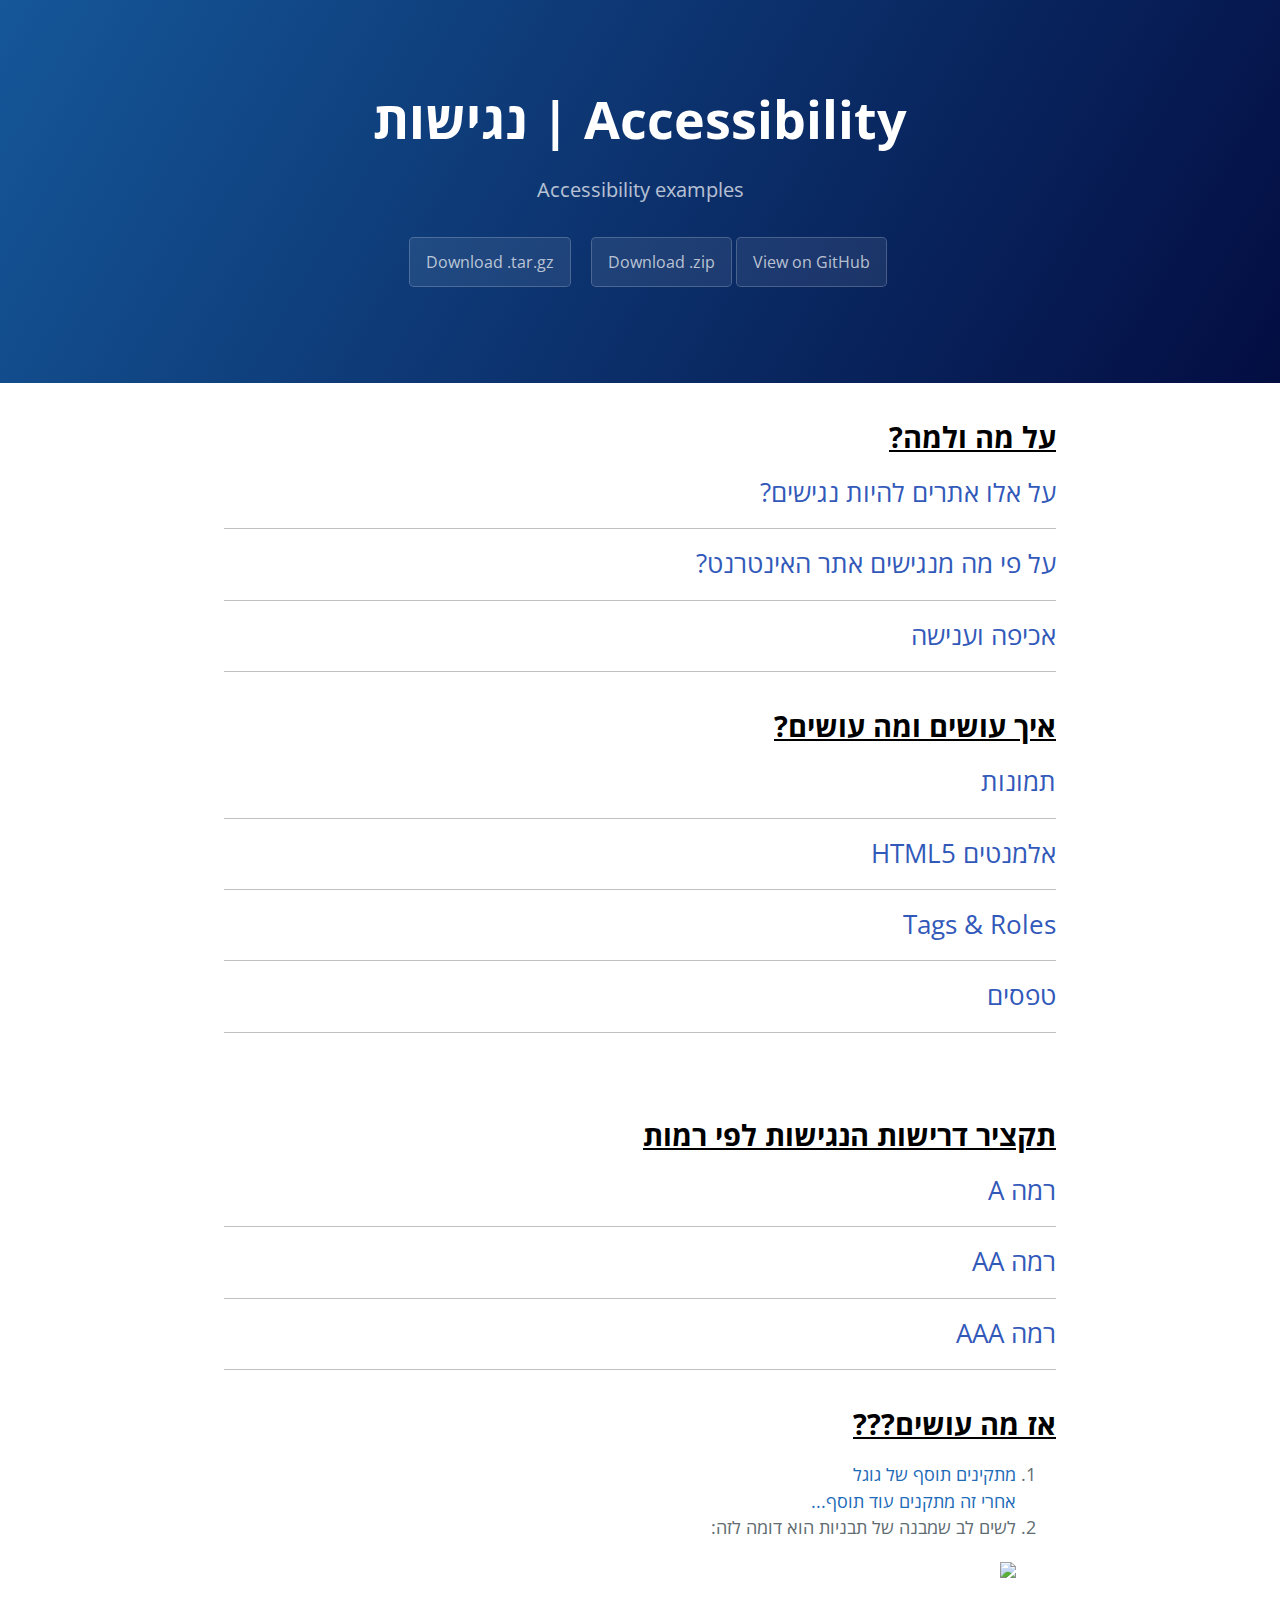
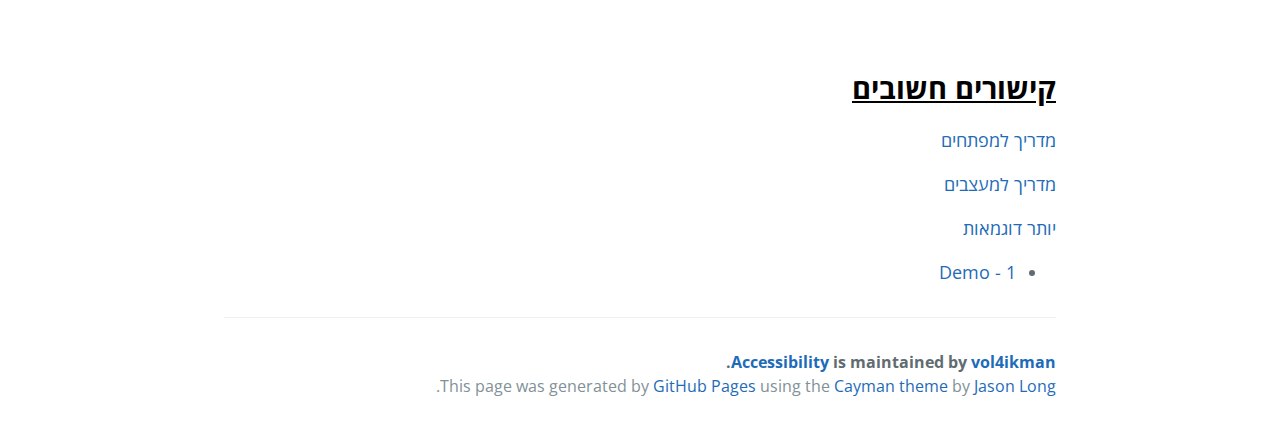
==== index.html @ 3c54abd1 "Update index.html" ====
<!DOCTYPE html>
<html lang="en-us">
  <head>
    <meta charset="UTF-8">
    <title>Accessibility by vol4ikman</title>
    <meta name="viewport" content="width=device-width, initial-scale=1">
    <link rel="stylesheet" type="text/css" href="stylesheets/normalize.css" media="screen">
    <link href='http://fonts.googleapis.com/css?family=Open+Sans:400,700' rel='stylesheet' type='text/css'>
    <link rel="stylesheet" type="text/css" href="stylesheets/stylesheet.css" media="screen">
    <link rel="stylesheet" type="text/css" href="stylesheets/github-light.css" media="screen">
  </head>
  <body dir="rtl">
  	
    <section class="page-header">
      <h1 class="project-name">Accessibility | נגישות</h1>
      <h2 class="project-tagline">Accessibility examples</h2>
      <a href="https://github.com/vol4ikman/accessibility" class="btn">View on GitHub</a>
      <a href="https://github.com/vol4ikman/accessibility/zipball/master" class="btn">Download .zip</a>
      <a href="https://github.com/vol4ikman/accessibility/tarball/master" class="btn">Download .tar.gz</a>
    </section>

<section class="main-content main_content_section">
  <h2>על מה ולמה?</h2>
  <div class="acc_item">
    <div class="title_element"><h3>על אלו אתרים להיות נגישים?</h3></div>
    <div class="content_element">
      <p>תקנות השירות קובעות שעל כל אתר קיים הנותן שרות או מידע לציבור להיות נגיש. רמת ביצוע ההתאמות נקבעת בהתאם למהות הגוף המפעיל את האתר –א מן הכלל</p>
      <p>שירות אינטרנט המסופק ע"י רשות ציבורית או בעבורה – ההתאמות יבוצעו ברמה AA לפחות.</p>
      <p>שירות אינטרנט המסופק ע"י מי שאינו רשות ציבורית – ההתאמות יבוצעו ברמה AA, אלא אם קיבל בעל השירות פטור בשל נטל כבד מדי (סעיף 19יב לחוק) ואז הן יבוצעו ברמה A בלבד.</p>
    </div>
  </div>
  <div class="acc_item">
    <div class="title_element"><h3>על פי מה מנגישים אתר האינטרנט?</h3></div>
    <div class="content_element">
      <p>אתר אינטרנט נגיש נדרש לעמוד בהנחיות התקן הישראלי לנגישות 5568 של מכון התקנים, המבוסס על התקן הבינלאומ</p>
      <p><a href="https://www.w3.org/WAI/guid-tech.html">קישור</a></p>
    </div>
  </div>
   <div class="acc_item">
    <div class="title_element"><h3>אכיפה וענישה</h3></div>
    <div class="content_element">
<ul class="ulb">
<li>המסלול הפלילי: המפר את התקנות עלול <strong>להיות חשוף להרשעה פלילית וכפל הקנס הקבוע בסעיף 61(א)(3) לחוק העונשין (כלומר, 150,600 ש"ח). כמו כן, ביהמ"ש רשאי, נוסף על כל עונש אחר, לצוות על הפסקת העיסוק בעסק לתקופה שיקבע.<br>
</strong></li><li><strong>מסלול מינהלי – הפרת צו נגישות: נציבות שוויון זכויות לאנשים עם מוגבלות רשאית להוציא צו נגישות לבעל אתר שהפר את התקנות. המפר את הצו לאחר שניתן, עשוי להקנס בשיעור של 5% לכל יום שבו נמשכת העבירה מעבר לתקופת הזמן שנקבעה בצו הנגישות. אם נעברה העבירה בידי תאגיד, עשוי להקנס התאגיד בכפל קנס הקבוע לאותה עבירה.
</strong></li><li><strong>המסלול האזרחי - הכולל שני תתי מסלולים<ul class="ulbb">
<li>תביעה פרטנית: כל אדם או ארגון יכול לתבוע את החייב בדרישה לבצע התאמות נגישות או לתבוע ל פיצוי כספי ללא הוכחת נזק עד 50 אלף ₪. אם הוכיח התובע כי נגרם לו נזק כספי בסכום גבוהה יותר – הוא יוכל לתבוע גם אותו.</li>
<li>תביעה ייצוגית: כל אדם עם מוגבלות או ארגון שמייצג אנשים עם מוגבלות ו/או העוסקים בקידום זכויותיהם של אנשים עם מוגבלות אלה יכולים לתבוע תביעה ייצוגית בשמם של אנשים עם מוגבלות. כיוון שמדובר בתביעה ייצוגית, על ביהמ"ש לאשר את הגשת התביעה הייצוגית לאחר שהשתכנע שהתקיימו התנאים המוקדמים לכך בחוק. בתביעות ייצוגיות הנוגעות לזכויותיהם של אנשים עם מוגבלות ניתן לתובע פיצויים גם ללא הוכחת נזק וכאמור לאחר אישור בית המשפט.<br></li>
</ul>
</strong></li></ul>
    </div>
  </div> 
  
  <h2>איך עושים ומה עושים?</h2>
  <div class="acc_item">
    <div class="title_element"><h3>תמונות</h3></div>
    <div class="content_element">
      <p>כן כן, שוב פעם תמונות. כל תמונה חייבת להיות עם תגית alt - בלי יוצא מן הכלל</p>
      <p><img src="https://github.com/vol4ikman/accessibility/blob/master/images/imgalt.jpg?raw=true" alt="image about image" /></p>
    </div>
  </div>
  <div class="acc_item">
    <div class="title_element"><h3>אלמנטים HTML5</h3></div>
    <div class="content_element">
      <table class="w3-table-all notranslate">
<tbody><tr>
<th style="width:15%">תגית</th>
<th>תאור</th>
</tr>
<tr>
<td>&lt;article&gt;</td>
<td>Defines an article in the document</td>
	</tr>
	<tr>
<td>&lt;aside&gt;</td>
<td>Defines content aside from the page content</td>
	</tr>

	<tr>
<td>&lt;details&gt;</td>
<td>Defines additional details that the user can view or hide</td>
	</tr>
	<tr>
<td>&lt;dialog&gt;</td>
<td>Defines a dialog box or window</td>
	</tr>
	<tr>
<td>&lt;figcaption&gt;</td>
<td>Defines a caption for a &lt;figure&gt; element</td>
	</tr>
	<tr>
<td>&lt;figure&gt;</td>
<td>Defines self-contained content, like illustrations, diagrams, photos, code 
listings, etc.</td>
	</tr>
	<tr>
<td>&lt;footer&gt;</td>
<td>Defines a footer for the document or a section</td>
	</tr>
<tr>
<td>&lt;header&gt;</td>
<td>Defines a header for the document or a section</td>
</tr>
	<tr>
<td>&lt;main&gt;</td>
<td>Defines the main content of a document</td>
	</tr>
	<tr>
<td>&lt;mark&gt;</td>
<td>Defines marked or highlighted text</td>
	</tr>
	<tr>
<td>&lt;menuitem&gt;&nbsp;</td>
<td>Defines a command/menu item that the user can invoke from a popup menu</td>
	</tr>
<tr>
<td>&lt;nav&gt;</td>
<td>Defines navigation links in the document</td>
</tr>
	<tr>
<td>&lt;progress&gt;</td>
<td>Defines the progress of a task</td>
	</tr>

<tr>
<td>&lt;section&gt;</td>
<td>Defines a section in the document</td>
</tr>
<tr>
<td>&lt;summary&gt;</td>
<td>Defines a visible heading for a &lt;details&gt; element</td>
</tr>
</tbody></table>
    </div>
  </div>  
  <div class="acc_item">
  	<div class="title_element"><h3>Tags & Roles</h3></div>
  	<div class="content_element">
  		<table><tbody><tr>
    <th scope="col">HTML 5</th>
    <th scope="col">ARIA Role</th>
  </tr>
  <tr>
    <td><code>&lt;header&gt;</code></td>
    <td><code>role="banner"</code></td>
  </tr>
  <tr>
    <td><code>&lt;nav&gt;</code></td>
    <td><code>role="navigation"</code></td>
  </tr>
  <tr>
    <td><code>&lt;main&gt;</code></td>
    <td><code>role="main"</code></td>
  </tr>
  <tr>
    <td><code>&lt;footer&gt;</code></td>
    <td><code>role="contentinfo"</code></td>
  </tr>
  <tr>
    <td><code>&lt;aside&gt;</code></td>
    <td><code>role="complementary"</code></td>
  </tr>
  <tr>
    <td><code>&lt;section&gt;</code></td>
    <td><code>role="region"</code> *</td>
  </tr>
  <tr>
    <td><code>&lt;article&gt;</code></td>
    <td><code>role="article"</code> *</td>
  </tr>
  <tr>
    <td><code>none</code></td>
    <td><code>role="search"</code></td>
  </tr>
  <tr>
    <td><code>&lt;form&gt;</code></td>
    <td><code>role="form"</code></td>
  </tr>
</tbody></table>
  	</div>
  </div>

<div class="acc_item">
	<div class="title_element"><h3>טפסים</h3></div>
	<div class="content_element">
		<p>מספיק שרק שדה אחד בטופס לא בנוי כמו שצריך - כל הטופס נחשב לא תקין!</p>
		<p><img src="https://github.com/vol4ikman/accessibility/blob/master/images/forms.jpg?raw=true" /></p>
		<p>Html markup:</p>
<pre dir="ltr">&lt;label for="inputID"&gt;Label name&lt;/label&gt;&lt;input id="inputID" /&gt;</pre>
or:<br/>
<pre dir="ltr">&lt;label for="inputID"&gt;Label name &lt;input id="inputID" /&gt;&lt;/label&gt;</pre>
<p>Result: <pre><label for="inputID">Label name</label><input id="inputID" /></pre></p>
	</div>
</div>
</section>

<section class="main-content main_content_section">
<h2>תקציר דרישות הנגישות לפי רמות</h2>
<div class="acc_item">
    <div class="title_element"><h3>רמה A</h3></div>
    <div class="content_element">
<ul>
<li>חלופה טקסטואלית לתוכן שאינו טקסט</li>
<li>ALT TAG&nbsp; לתמונות</li>
<li>חלופה שמיעתית לCAPTCHA</li>
<li>עזרה בהזנת קלט</li>
<li>זיהוי אוטומטי של שגיאות קלט והתראה ממוקדת על השגיאה באמצעות טקסט (לדוג' שימוש בSPRY)</li>
<li>לספק הוראות מדויקות להזנת הקלט (לדוג' תיאור בLABEL)</li>
<li>חלופה למדיה המוקלטת מראש, וידאו או אודיו</li>
<li>קטע אודיו או וידאו יהיה בעל מנגנון עצירה, עוצמת הצליל וקצב ההשמעה</li>
<li>קטע אודיו – חלופה טקסטואלית</li>
<li>קטע וידאו – כתוביות</li>
<li>גמישות בהצגת התוכן בלי לאבד מידע</li>
<li>כותרת בעלת משמעות לכל עמוד</li>
<li>אין לעצב את הדף בצורה כמותית</li>
<li>סדר התוכן בעל משמעות</li>
<li>עיצוב ברור וקריא</li>
<li>תחביר תקין של קוד העמוד (HTML)</li>
<li>צבעים מנוגדים של הכתב והרקע</li>
<li>קישורים בעלי משמעות (אין להשתמש ב"לחץ כאן" וכד')</li>
<li>כל קישור, כפתור או דבר דומה יכיל כמה אלמנטים עיצוביים</li>
<li>לאפשר שליטה על גלילה, הבהוב ותנועה אוטומטיים</li>
<li>יש להמנע מעיצוב באופן הגורם להתקפים אפילפטיים</li>
<li>לא יותר משלושה הבזקים בשנייה אחת</li>
<li>תכני טקסט קריאים ונהירים</li>
<li>יש להשתמש בפירורי לחם (BREADCRUMBS)</li>
<li>רישום של שפת הממשק והתוכן בקוד העמוד</li>
<li>שליטה על האתר אך ורק באמצעות המקלדת</li>
<li>בלי דרישה לקצב הקלדה מסוים</li>
<li>אין להשתמש בהגדרת מוקד\פוקוס של המקלדת. מוקד המקלדת הוא האזור המסומן במסך הניתן להזזה באמצעות חיצי המקלדת, בדפי אינטרנט הוא אינו נראה באופן חזותי</li>
<li>הגדרת Tab index בעלת משמעות</li>
<li>משך זמן קריאה מספק של העמוד ללא ריענון אוטומטי</li>
<li>אפשרות שליטה על משך הזמן לקריאת העמוד (למעט אירועים בזמן אמת)</li>
<li>מנגנון שליטה על עדכונים אוטומטיים</li>
</ul>      
    </div>
  </div>
<div class="acc_item">
    <div class="title_element"><h3>רמה AA</h3></div>
    <div class="content_element">
    	<ul>
<li>חלופה למדיה בשידור חי, וידאו או אודיו</li>
<li>כתוביות בשידור חי</li>
<li>קטע ווידאו המוקלט מראש בעל כתוביות עם תיאורי אירוע או תיאור בשמע של האירועים</li>
<li>עזרה בהזנת קלט</li>
<li>הצעות לתיקון השגיאה בהזנת קלט</li>
<li>תמיד יתבקש אישור הפרטים המוזנים בטופס לאחר מילואם על-ידי הגולש תוך נתינת אפשרויות התיקון המתבקשות</li>
<li>מתן הזדמנות לתיקון שגיאות קלט</li>
<li>מסמך המאפשר סקירה של הפרטים ואישורם</li>
<li>גמישות בהצגת התוכן בלי לאבד מידע</li>
<li>אפשרות לשינוי גודל של טקסט עד 200% ללא שימוש באמצעי עזר</li>
<li>עיצוב ברור וקריא</li>
<li>אין להשתמש בתמונות של טקסט</li>
<li>שימוש בכותרות (HEADINGS) ותוויות (LABELS) כדי לתאר את התוכן באתר</li>
<li>יחס ניגוד של הטקסט והרקע 5:1</li>
<li>תכני טקסט קריאים ונהירים</li>
<li>רישום בקוד על שינוי השפה בחלקים שונים של הדף</li>
<li>שליטה על האתר</li>
<li>אפשרות לאיתור עמוד באתר באמצעות מספר דרכים</li>
<li>ממשק האתר יאפשר מציאת מוקד המקלדת באופן חזותי</li>
</ul>
    </div>
</div>
<div class="acc_item">
    <div class="title_element"><h3>רמה AAA</h3></div>
    <div class="content_element">
    	<ul>
<li>חלופה למדיה וידאו או אודיו</li>
<li>אין להשתמש בקטעי אודיו המשמשים כרקע אומנותי לתוכן האתר</li>
<li>ווידאו המוקלט מראש יהיה בעל תרגום לשפת הסימנים</li>
<li>תיאורים מורחבים בשמע לכל קטעים הווידאו</li>
<li>אודיו המשודר בחי יהיה בעל חלופה טקסטואלית</li>
<li>בקטע אודיו יהיה הבדל של 20 דציבלים בין קולות הרקע לדיבור הישיר אל המאזין</li>
<li>עיצוב ברור וקריא</li>
<li>יחס ניגוד של הטקסט והרקע 7:1</li>
</ul>
    </div>
</div>

<h2>אז מה עושים???</h2>
<ol>
<li><a href="http://www.chromevox.com/" target="_blank">מתקינים תוסף של גוגל</a></li
<li><a href="https://chrome.google.com/webstore/detail/accessibility-developer-t/fpkknkljclfencbdbgkenhalefipecmb?hl=en" target="_blank">אחרי זה מתקנים עוד תוסף...</a></>
<li>
	<p>לשים לב שמבנה של תבניות הוא דומה לזה:</p>
	<p><img src="https://lh3.googleusercontent.com/PQ-vyiXsgZU-IQcSUHoU5K3OJboMSV6tUukWkkCQQZ6APC5NBhSrarI1PNgtu1j9ctfuhQ=w1920-h1080-rw-no" /></p>
</li>
</ol>

</section>

<section class="main-content main_content_section">
<h2>
<a id="demo" class="anchor" href="#demo-section" aria-hidden="true"><span class="octicon octicon-link"></span></a>קישורים חשובים</h2>

<p><a href="http://www.nagish.org.il/?page_id=105" target="_blank">מדריך למפתחים</a></p>
<p><a href="http://www.nagish.org.il/?page_id=143" target="_blank">מדריך למעצבים</a></p>

<p><a href="https://github.com/vol4ikman/accessibility/">יותר דוגמאות</a></p>
<ul>
  <li><a href="http://vol4ikman.github.io/accessibility/demo/index.html" title="demo 1" target="_blank">Demo - 1</a></li>
</ul>

      <footer class="site-footer">
        <span class="site-footer-owner"><a href="https://github.com/vol4ikman/accessibility">Accessibility</a> is maintained by <a href="https://github.com/vol4ikman">vol4ikman</a>.</span>

        <span class="site-footer-credits">This page was generated by <a href="https://pages.github.com">GitHub Pages</a> using the <a href="https://github.com/jasonlong/cayman-theme">Cayman theme</a> by <a href="https://twitter.com/jasonlong">Jason Long</a>.</span>
      </footer>

</section>
  <script   src="https://code.jquery.com/jquery-1.12.1.min.js" integrity="sha256-I1nTg78tSrZev3kjvfdM5A5Ak/blglGzlaZANLPDl3I=" crossorigin="anonymous"></script>
  <script type="text/javascript" src="index.js"></script>
  </body>
</html>
---- stylesheets/stylesheet.css ----
* {
  box-sizing: border-box; }

body {
  padding: 0;
  margin: 0;
  font-family: "Open Sans", "Helvetica Neue", Helvetica, Arial, sans-serif;
  font-size: 16px;
  line-height: 1.5;
  color: #606c71; }
.content_element {
  display:none;
}
.title_element {
  cursor:pointer;
}
.title_element h3 {
  margin-bottom:0 !important;
}
.acc_item {
  padding-bottom:1rem;
  margin-bottom:1rem;
  border-bottom:1px solid silver;
}
a {
  color: #1e6bb8;
  text-decoration: none; }
  a:hover {
    text-decoration: underline; }

.btn {
  display: inline-block;
  margin-bottom: 1rem;
  color: rgba(255, 255, 255, 0.7);
  background-color: rgba(255, 255, 255, 0.08);
  border-color: rgba(255, 255, 255, 0.2);
  border-style: solid;
  border-width: 1px;
  border-radius: 0.3rem;
  transition: color 0.2s, background-color 0.2s, border-color 0.2s; }
  .btn + .btn {
    margin-left: 1rem; }

.btn:hover {
  color: rgba(255, 255, 255, 0.8);
  text-decoration: none;
  background-color: rgba(255, 255, 255, 0.2);
  border-color: rgba(255, 255, 255, 0.3); }

@media screen and (min-width: 64em) {
  .btn {
    padding: 0.75rem 1rem; } }

@media screen and (min-width: 42em) and (max-width: 64em) {
  .btn {
    padding: 0.6rem 0.9rem;
    font-size: 0.9rem; } }

@media screen and (max-width: 42em) {
  .btn {
    display: block;
    width: 100%;
    padding: 0.75rem;
    font-size: 0.9rem; }
    .btn + .btn {
      margin-top: 1rem;
      margin-left: 0; } }

.page-header {
  color: #fff;
  text-align: center;
  background-color: #177CFD;
  background-image: linear-gradient(120deg, #155799, #030D42);
}

@media screen and (min-width: 64em) {
  .page-header {
    padding: 5rem 6rem; } }

@media screen and (min-width: 42em) and (max-width: 64em) {
  .page-header {
    padding: 3rem 4rem; } }

@media screen and (max-width: 42em) {
  .page-header {
    padding: 2rem 1rem; } }

.project-name {
  margin-top: 0;
  margin-bottom: 0.1rem; }

@media screen and (min-width: 64em) {
  .project-name {
    font-size: 3.25rem; } }

@media screen and (min-width: 42em) and (max-width: 64em) {
  .project-name {
    font-size: 2.25rem; } }

@media screen and (max-width: 42em) {
  .project-name {
    font-size: 1.75rem; } }

.project-tagline {
  margin-bottom: 2rem;
  font-weight: normal;
  opacity: 0.7; }

@media screen and (min-width: 64em) {
  .project-tagline {
    font-size: 1.25rem; } }

@media screen and (min-width: 42em) and (max-width: 64em) {
  .project-tagline {
    font-size: 1.15rem; } }

@media screen and (max-width: 42em) {
  .project-tagline {
    font-size: 1rem; } }

.main-content :first-child {
  margin-top: 0; }
.main-content img {
  max-width: 100%; }
.main-content h1, 
.main-content h2, 
.main-content h3, 
.main-content h4, 
.main-content h5, 
.main-content h6 {
  margin-top: 2rem;
  margin-bottom: 1rem;
  font-weight: normal;
  font-size:1.6rem;
  color: #3259B9;
}
.main-content h2 {
  font-size:1.8rem;
  font-weight:bold;
  color: black;
  text-decoration: underline;  
}
.main-content p {
  margin-bottom: 1em; }
.main-content code {
  padding: 2px 4px;
  font-family: Consolas, "Liberation Mono", Menlo, Courier, monospace;
  font-size: 0.9rem;
  color: #383e41;
  background-color: #f3f6fa;
  border-radius: 0.3rem; }
.main-content pre {
  padding: 0.8rem;
  margin-top: 0;
  margin-bottom: 1rem;
  font: 1rem Consolas, "Liberation Mono", Menlo, Courier, monospace;
  color: #567482;
  word-wrap: normal;
  background-color: #f3f6fa;
  border: solid 1px #dce6f0;
  border-radius: 0.3rem; }
  .main-content pre > code {
    padding: 0;
    margin: 0;
    font-size: 0.9rem;
    color: #567482;
    word-break: normal;
    white-space: pre;
    background: transparent;
    border: 0; }
.main-content .highlight {
  margin-bottom: 1rem; }
  .main-content .highlight pre {
    margin-bottom: 0;
    word-break: normal; }
.main-content .highlight pre, .main-content pre {
  padding: 0.8rem;
  overflow: auto;
  font-size: 0.9rem;
  line-height: 1.45;
  border-radius: 0.3rem; }
.main-content pre code, .main-content pre tt {
  display: inline;
  max-width: initial;
  padding: 0;
  margin: 0;
  overflow: initial;
  line-height: inherit;
  word-wrap: normal;
  background-color: transparent;
  border: 0; }
  .main-content pre code:before, .main-content pre code:after, .main-content pre tt:before, .main-content pre tt:after {
    content: normal; }
.main-content ul, .main-content ol {
  margin-top: 0; }
.main-content blockquote {
  padding: 0 1rem;
  margin-left: 0;
  color: #819198;
  border-left: 0.3rem solid #dce6f0; }
  .main-content blockquote > :first-child {
    margin-top: 0; }
  .main-content blockquote > :last-child {
    margin-bottom: 0; }
.main-content table {
  display: block;
  width: 100%;
  overflow: auto;
  word-break: normal;
  word-break: keep-all; }
  .main-content table th {
    font-weight: bold; }
  .main-content table th, .main-content table td {
    padding: 0.5rem 1rem;
    border: 1px solid #e9ebec; }
.main-content dl {
  padding: 0; }
  .main-content dl dt {
    padding: 0;
    margin-top: 1rem;
    font-size: 1rem;
    font-weight: bold; }
  .main-content dl dd {
    padding: 0;
    margin-bottom: 1rem; }
.main-content hr {
  height: 2px;
  padding: 0;
  margin: 1rem 0;
  background-color: #eff0f1;
  border: 0; }

@media screen and (min-width: 64em) {
  .main-content {
    max-width: 64rem;
    padding: 2rem 6rem;
    margin: 0 auto;
    font-size: 1.1rem; } }

@media screen and (min-width: 42em) and (max-width: 64em) {
  .main-content {
    padding: 2rem 4rem;
    font-size: 1.1rem; } }

@media screen and (max-width: 42em) {
  .main-content {
    padding: 2rem 1rem;
    font-size: 1rem; } }

.site-footer {
  padding-top: 2rem;
  margin-top: 2rem;
  border-top: solid 1px #eff0f1; }

.site-footer-owner {
  display: block;
  font-weight: bold; }

.site-footer-credits {
  color: #819198; }

@media screen and (min-width: 64em) {
  .site-footer {
    font-size: 1rem; } }

@media screen and (min-width: 42em) and (max-width: 64em) {
  .site-footer {
    font-size: 1rem; } }

@media screen and (max-width: 42em) {
  .site-footer {
    font-size: 0.9rem; } }
---- stylesheets/github-light.css ----
/*
   Copyright 2014 GitHub Inc.

   Licensed under the Apache License, Version 2.0 (the "License");
   you may not use this file except in compliance with the License.
   You may obtain a copy of the License at

       http://www.apache.org/licenses/LICENSE-2.0

   Unless required by applicable law or agreed to in writing, software
   distributed under the License is distributed on an "AS IS" BASIS,
   WITHOUT WARRANTIES OR CONDITIONS OF ANY KIND, either express or implied.
   See the License for the specific language governing permissions and
   limitations under the License.

*/

.pl-c /* comment */ {
  color: #969896;
}

.pl-c1      /* constant, markup.raw, meta.diff.header, meta.module-reference, meta.property-name, support, support.constant, support.variable, variable.other.constant */,
.pl-s .pl-v /* string variable */ {
  color: #0086b3;
}

.pl-e  /* entity */,
.pl-en /* entity.name */ {
  color: #795da3;
}

.pl-s .pl-s1 /* string source */,
.pl-smi      /* storage.modifier.import, storage.modifier.package, storage.type.java, variable.other, variable.parameter.function */ {
  color: #333;
}

.pl-ent /* entity.name.tag */ {
  color: #63a35c;
}

.pl-k /* keyword, storage, storage.type */ {
  color: #a71d5d;
}

.pl-pds              /* punctuation.definition.string, string.regexp.character-class */,
.pl-s                /* string */,
.pl-s .pl-pse .pl-s1 /* string punctuation.section.embedded source */,
.pl-sr               /* string.regexp */,
.pl-sr .pl-cce       /* string.regexp constant.character.escape */,
.pl-sr .pl-sra       /* string.regexp string.regexp.arbitrary-repitition */,
.pl-sr .pl-sre       /* string.regexp source.ruby.embedded */ {
  color: #183691;
}

.pl-v /* variable */ {
  color: #ed6a43;
}

.pl-id /* invalid.deprecated */ {
  color: #b52a1d;
}

.pl-ii /* invalid.illegal */ {
  background-color: #b52a1d;
  color: #f8f8f8;
}

.pl-sr .pl-cce /* string.regexp constant.character.escape */ {
  color: #63a35c;
  font-weight: bold;
}

.pl-ml /* markup.list */ {
  color: #693a17;
}

.pl-mh        /* markup.heading */,
.pl-mh .pl-en /* markup.heading entity.name */,
.pl-ms        /* meta.separator */ {
  color: #1d3e81;
  font-weight: bold;
}

.pl-mq /* markup.quote */ {
  color: #008080;
}

.pl-mi /* markup.italic */ {
  color: #333;
  font-style: italic;
}

.pl-mb /* markup.bold */ {
  color: #333;
  font-weight: bold;
}

.pl-md /* markup.deleted, meta.diff.header.from-file */ {
  background-color: #ffecec;
  color: #bd2c00;
}

.pl-mi1 /* markup.inserted, meta.diff.header.to-file */ {
  background-color: #eaffea;
  color: #55a532;
}

.pl-mdr /* meta.diff.range */ {
  color: #795da3;
  font-weight: bold;
}

.pl-mo /* meta.output */ {
  color: #1d3e81;
}
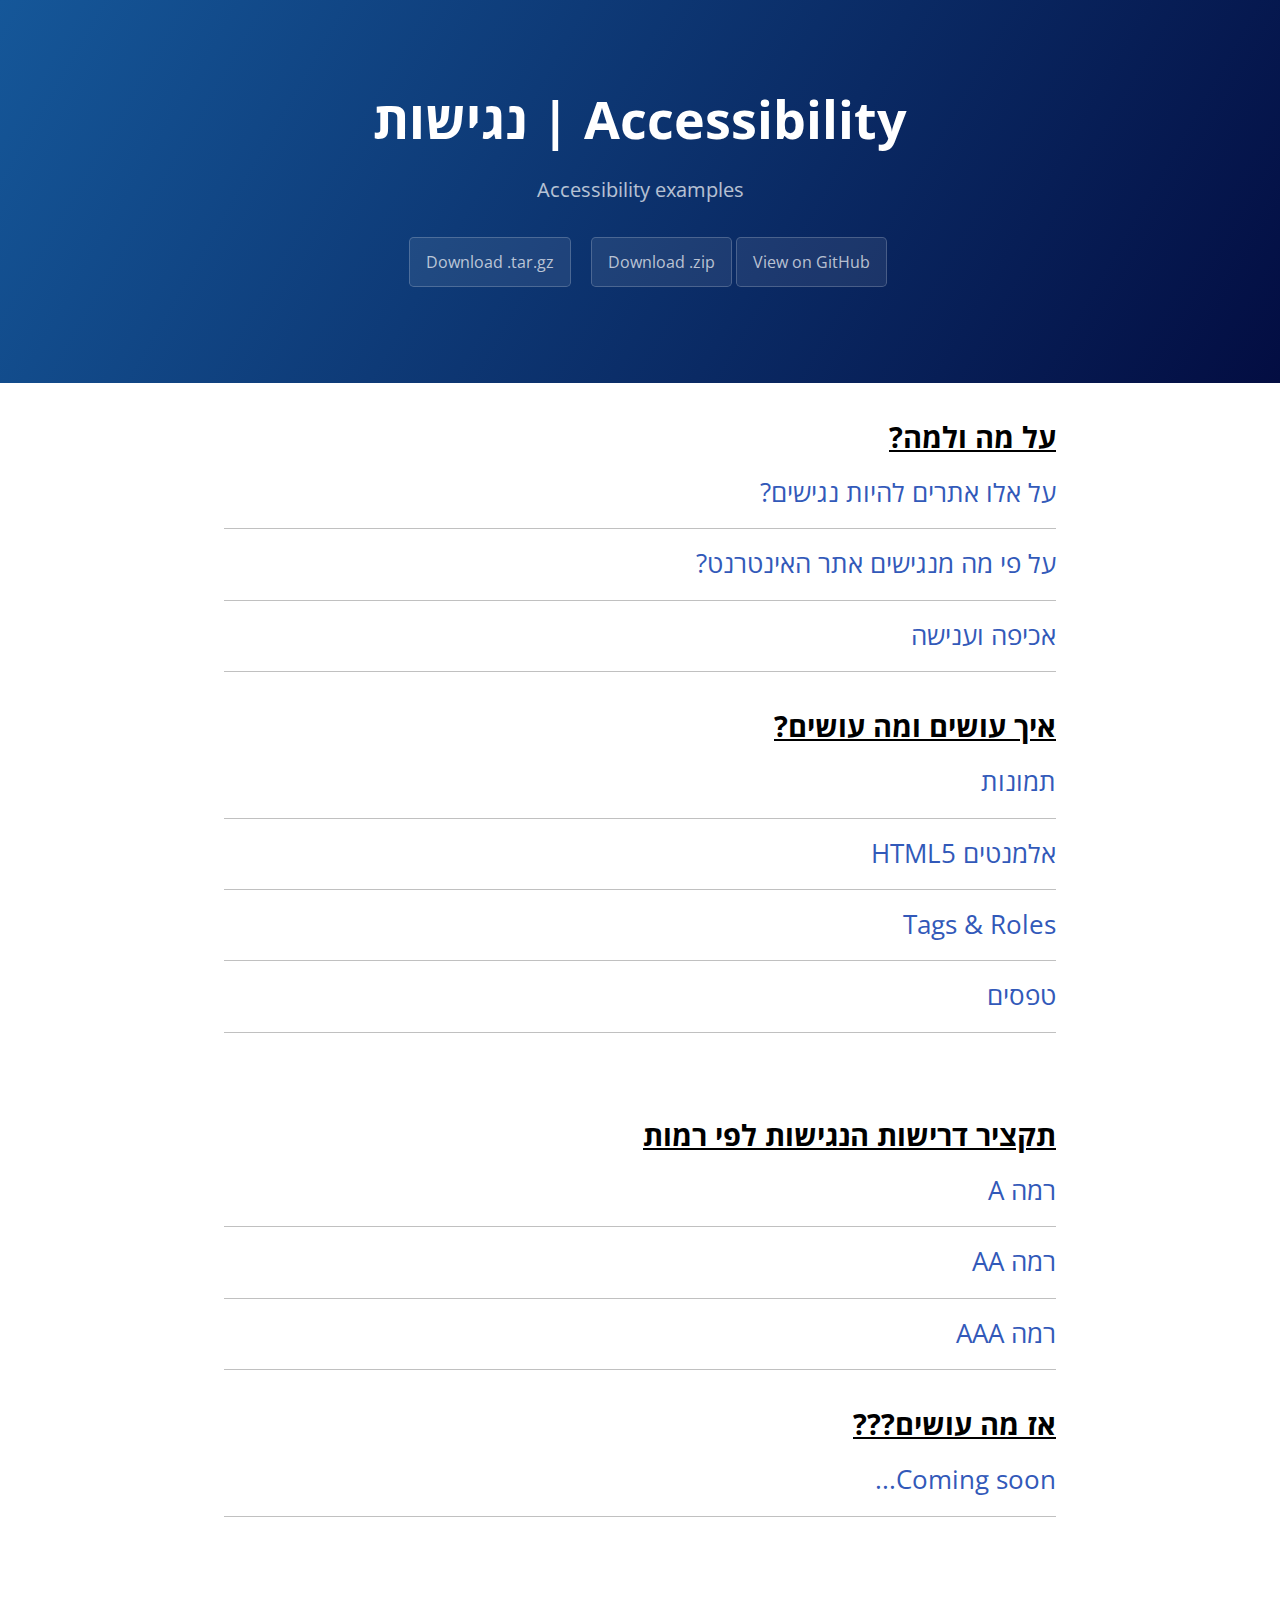
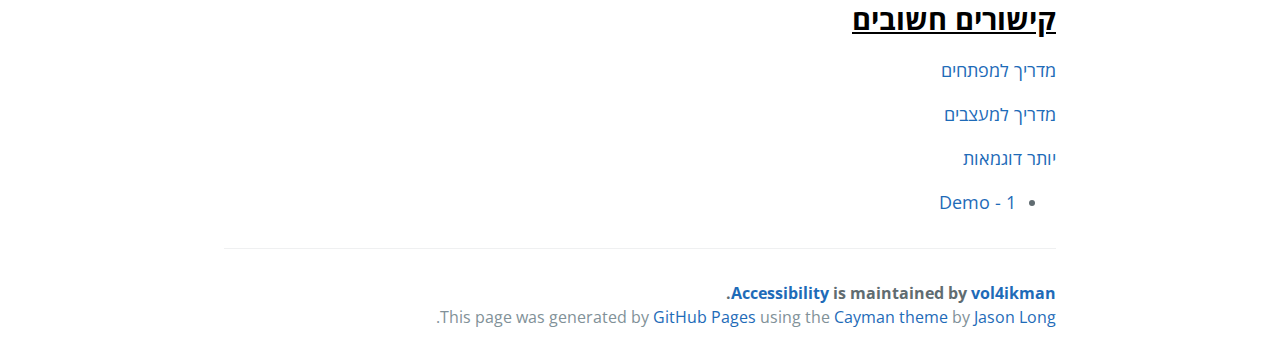
==== commit f063c9ce: "Update index.html" ====
--- a/index.html
+++ b/index.html
@@ -277,14 +277,19 @@
 </div>
 
 <h2>אז מה עושים???</h2>
+<div class="acc_item">
+    <div class="title_element"><h3>Coming soon...</h3></div>
+    <div class="content_element">
 <ol>
-<li><a href="http://www.chromevox.com/" target="_blank">מתקינים תוסף של גוגל</a></li
+<li><a href="http://www.chromevox.com/" target="_blank">מתקינים תוסף זה</a></li>
 <li><a href="https://chrome.google.com/webstore/detail/accessibility-developer-t/fpkknkljclfencbdbgkenhalefipecmb?hl=en" target="_blank">אחרי זה מתקנים עוד תוסף...</a></>
 <li>
 	<p>לשים לב שמבנה של תבניות הוא דומה לזה:</p>
 	<p><img src="https://lh3.googleusercontent.com/PQ-vyiXsgZU-IQcSUHoU5K3OJboMSV6tUukWkkCQQZ6APC5NBhSrarI1PNgtu1j9ctfuhQ=w1920-h1080-rw-no" /></p>
 </li>
 </ol>
+</div>
+</div>
 
 </section>
 
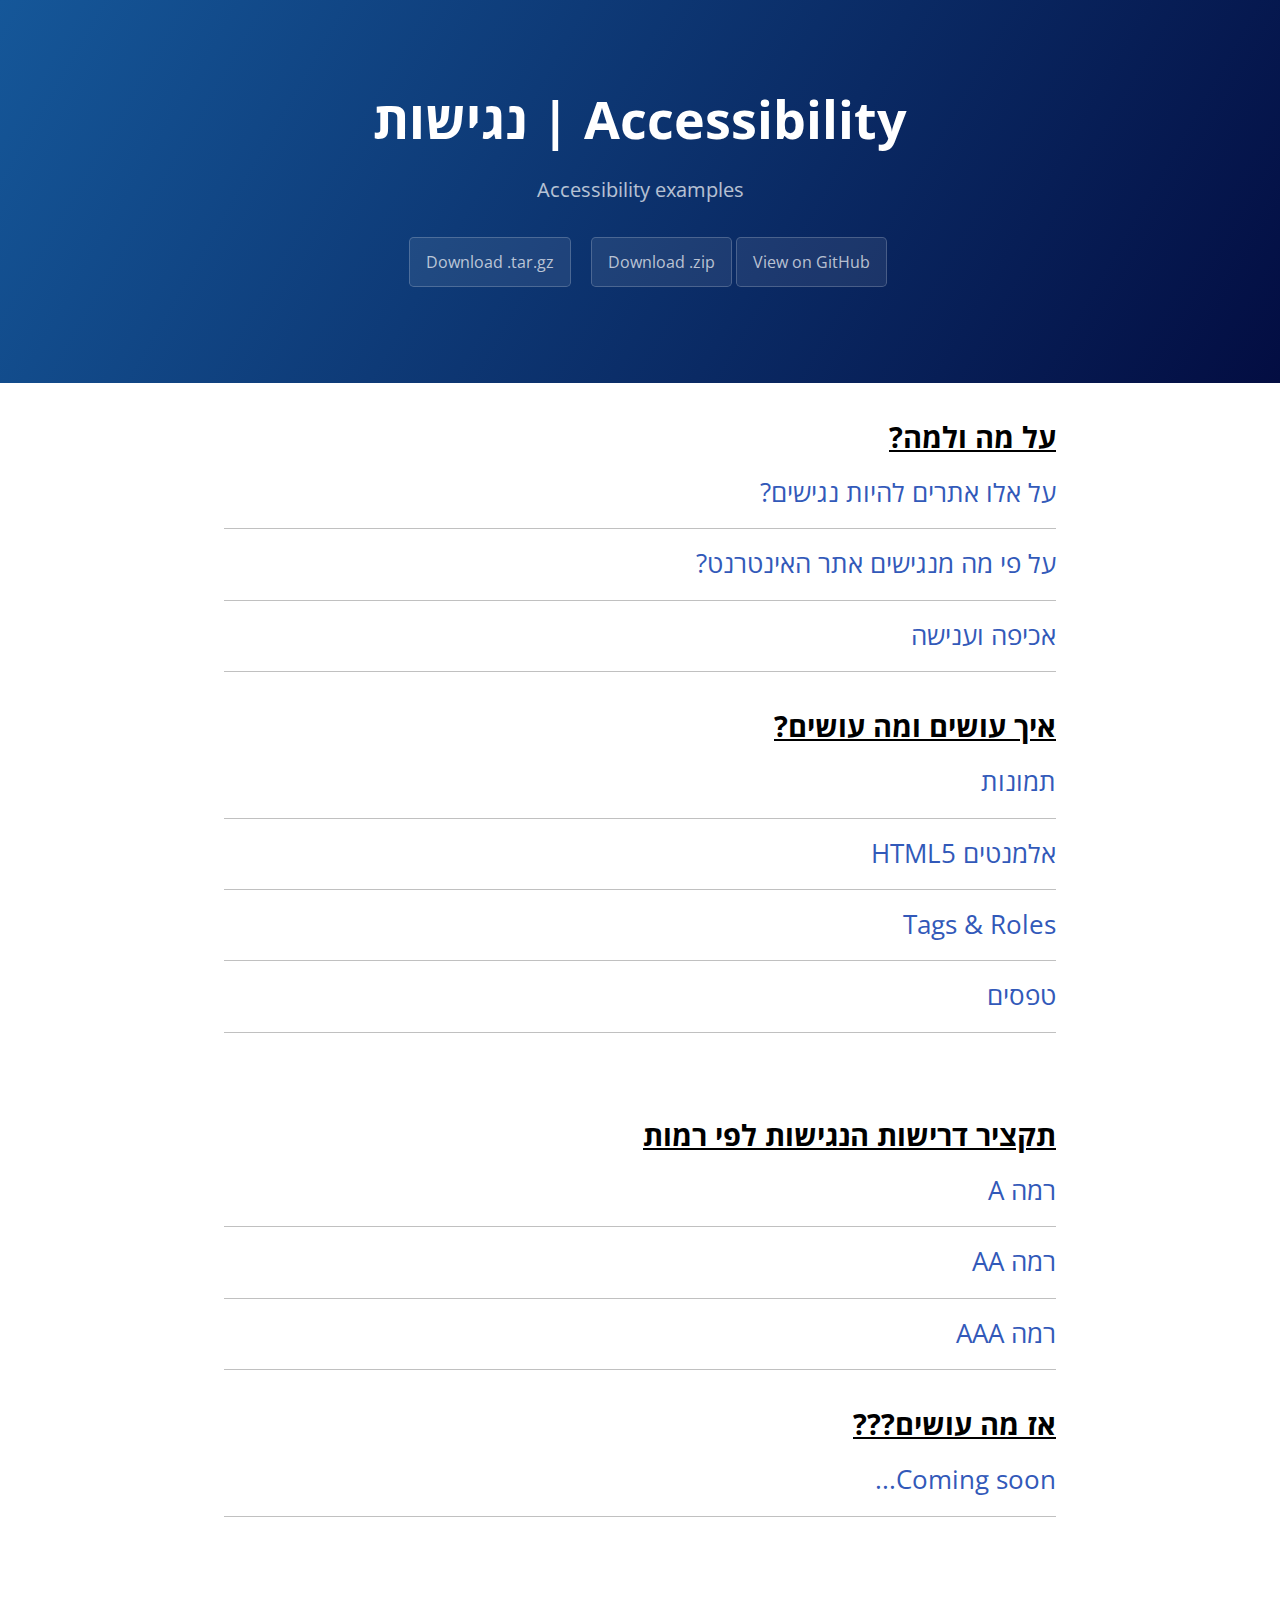
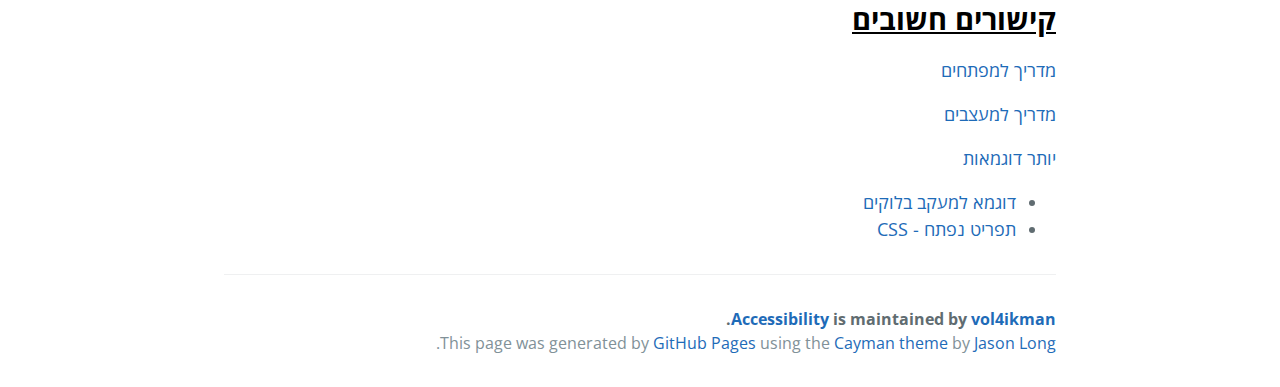
==== commit 4e848753: "Update index.html" ====
--- a/index.html
+++ b/index.html
@@ -302,7 +302,8 @@
 
 <p><a href="https://github.com/vol4ikman/accessibility/">יותר דוגמאות</a></p>
 <ul>
-  <li><a href="http://vol4ikman.github.io/accessibility/demo/index.html" title="demo 1" target="_blank">Demo - 1</a></li>
+  <li><a href="http://vol4ikman.github.io/accessibility/demo/index.html" title="demo 1" target="_blank">דוגמא למעקב בלוקים</a></li>
+  <li><a href="http://jsfiddle.net/vol4ikman/5jh9c0qj/" title="demo 1" target="_blank">תפריט נפתח - CSS</a></li>
 </ul>
 
       <footer class="site-footer">
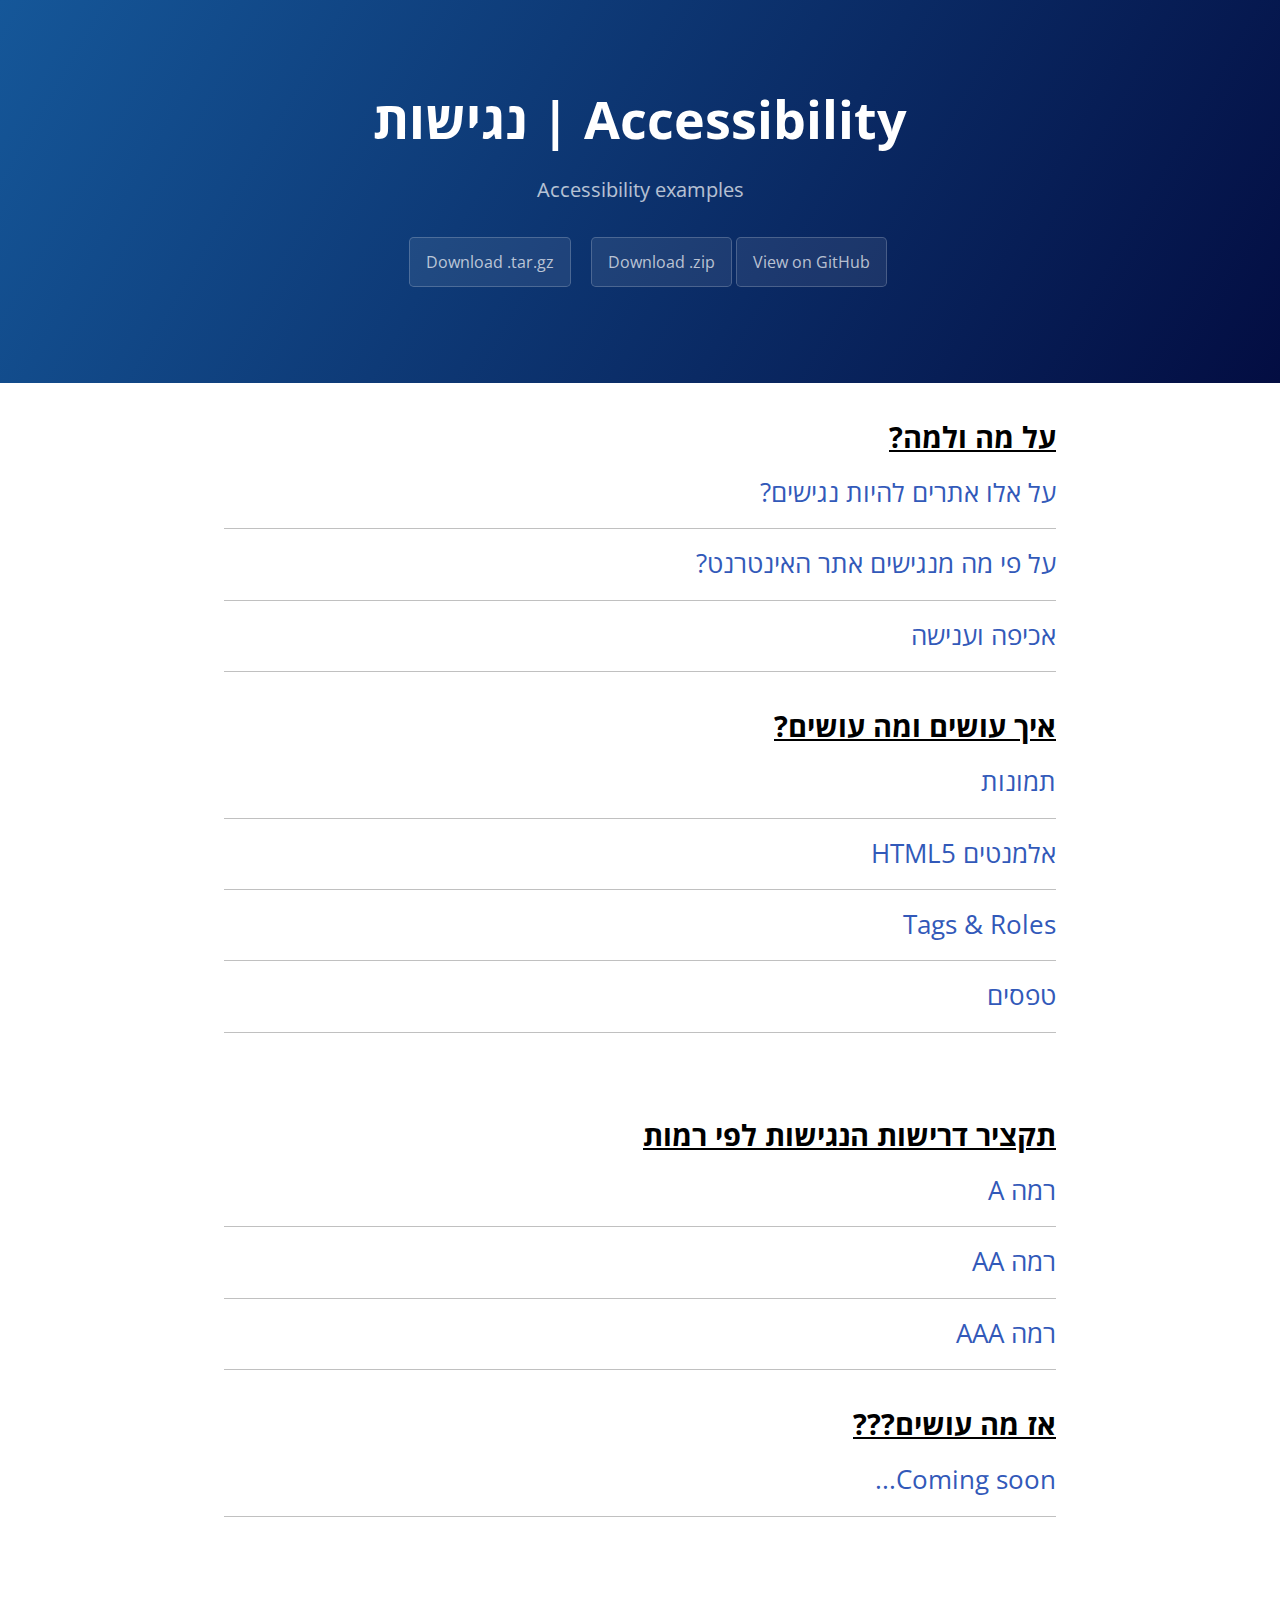
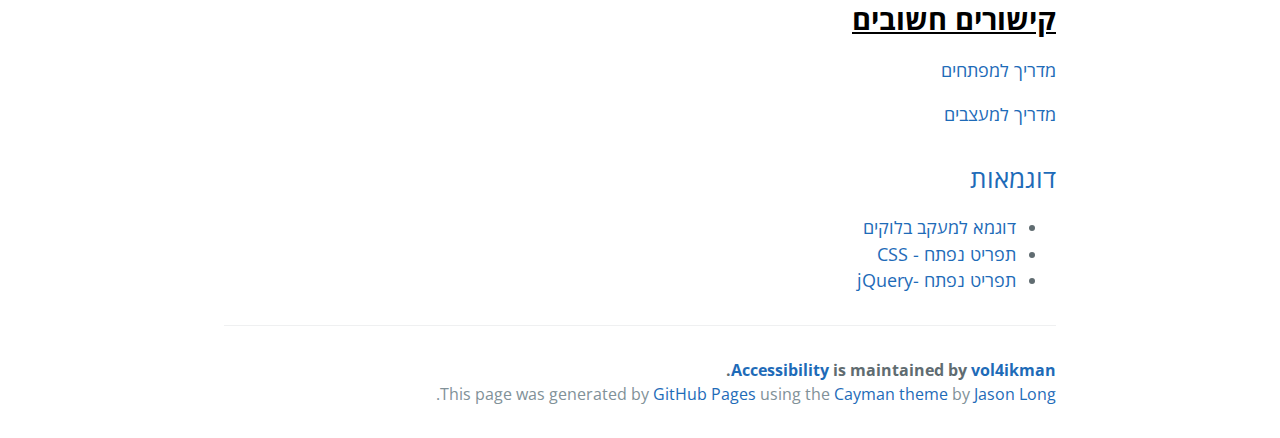
==== commit 1caef3e1: "Update index.html" ====
--- a/index.html
+++ b/index.html
@@ -300,10 +300,11 @@
 <p><a href="http://www.nagish.org.il/?page_id=105" target="_blank">מדריך למפתחים</a></p>
 <p><a href="http://www.nagish.org.il/?page_id=143" target="_blank">מדריך למעצבים</a></p>
 
-<p><a href="https://github.com/vol4ikman/accessibility/">יותר דוגמאות</a></p>
+<h3><a href="https://github.com/vol4ikman/accessibility/">דוגמאות</a></h3>
 <ul>
-  <li><a href="http://vol4ikman.github.io/accessibility/demo/index.html" title="demo 1" target="_blank">דוגמא למעקב בלוקים</a></li>
-  <li><a href="http://jsfiddle.net/vol4ikman/5jh9c0qj/" title="demo 1" target="_blank">תפריט נפתח - CSS</a></li>
+  <li><a href="http://vol4ikman.github.io/accessibility/demo/index.html" title="דוגמא למעקב בלוק" target="_blank">דוגמא למעקב בלוקים</a></li>
+  <li><a href="http://jsfiddle.net/vol4ikman/5jh9c0qj/" title="תפריט נפתח - CS" target="_blank">תפריט נפתח - CSS</a></li>
+  <li><a href="http://jsfiddle.net/vol4ikman/npk01d6x/" title="תפריט נפתח -jQuery" target="_blank">תפריט נפתח -jQuery </a></li>
 </ul>
 
       <footer class="site-footer">
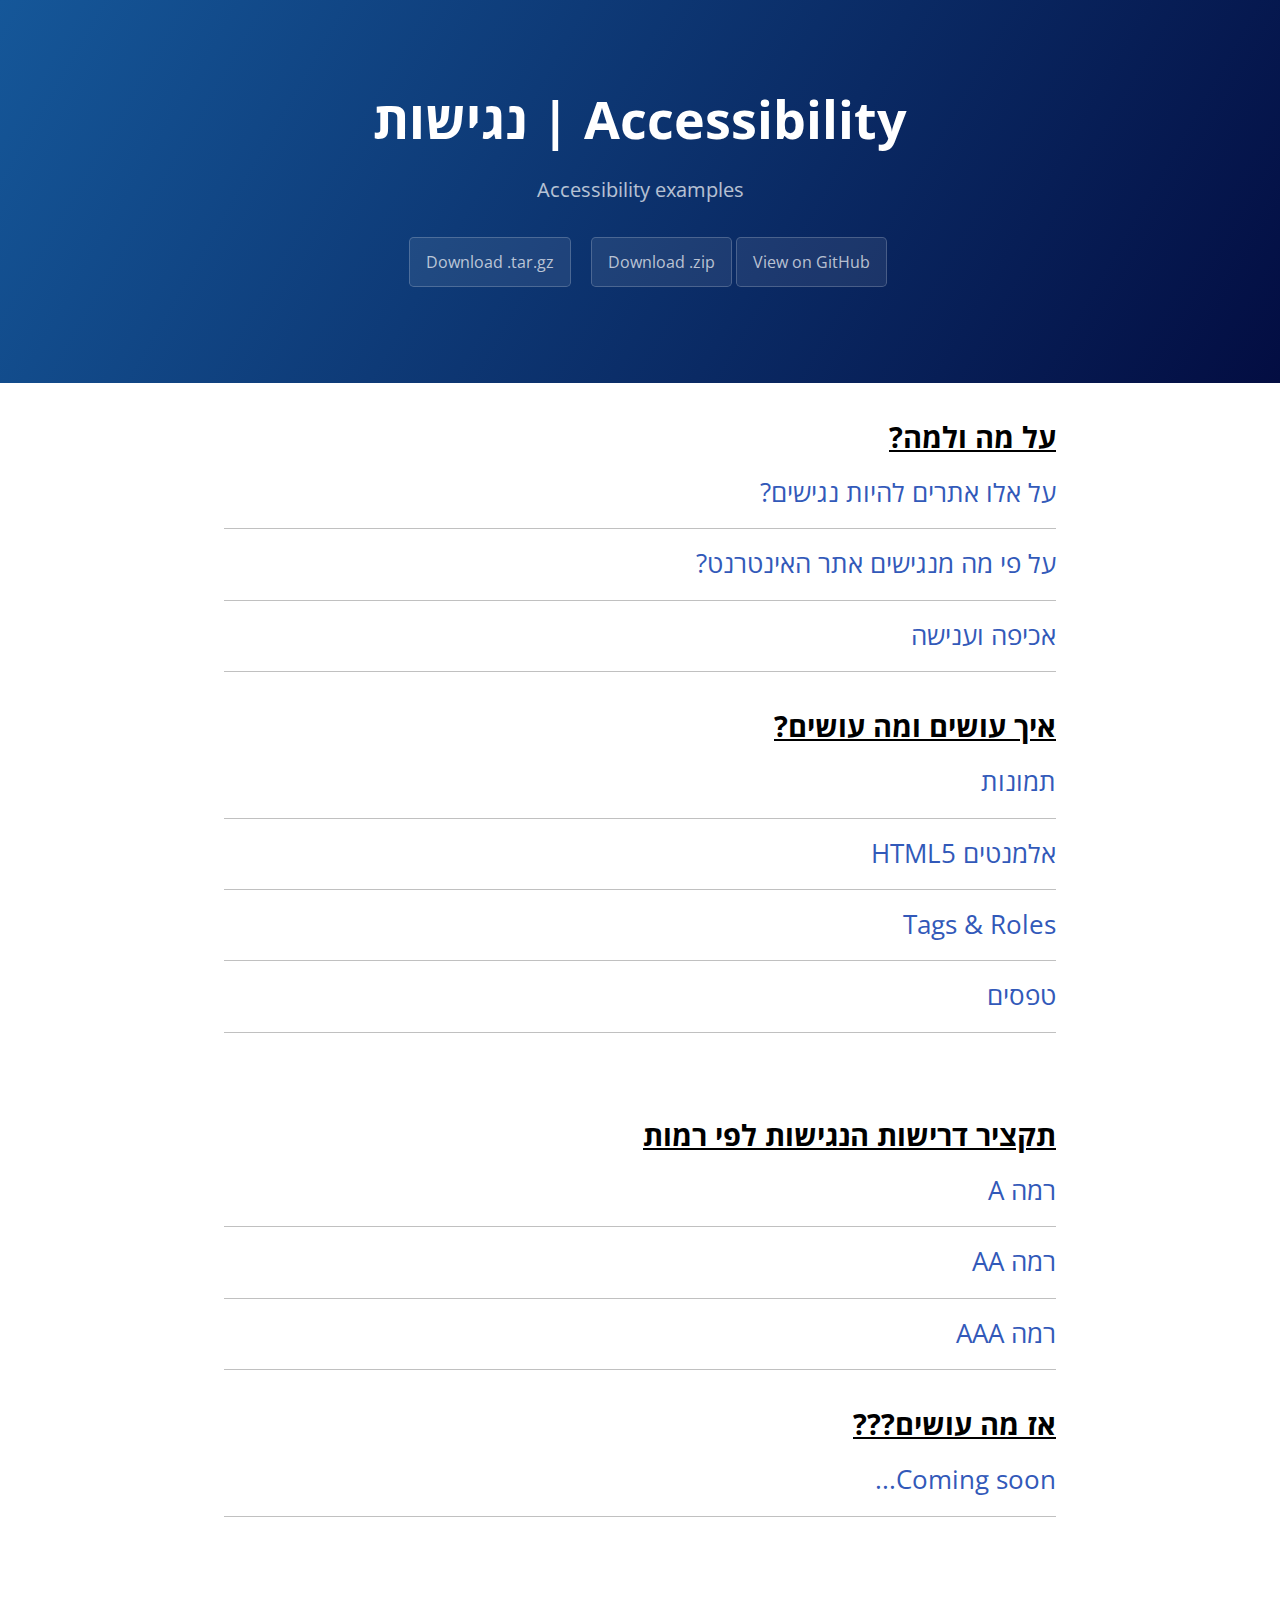
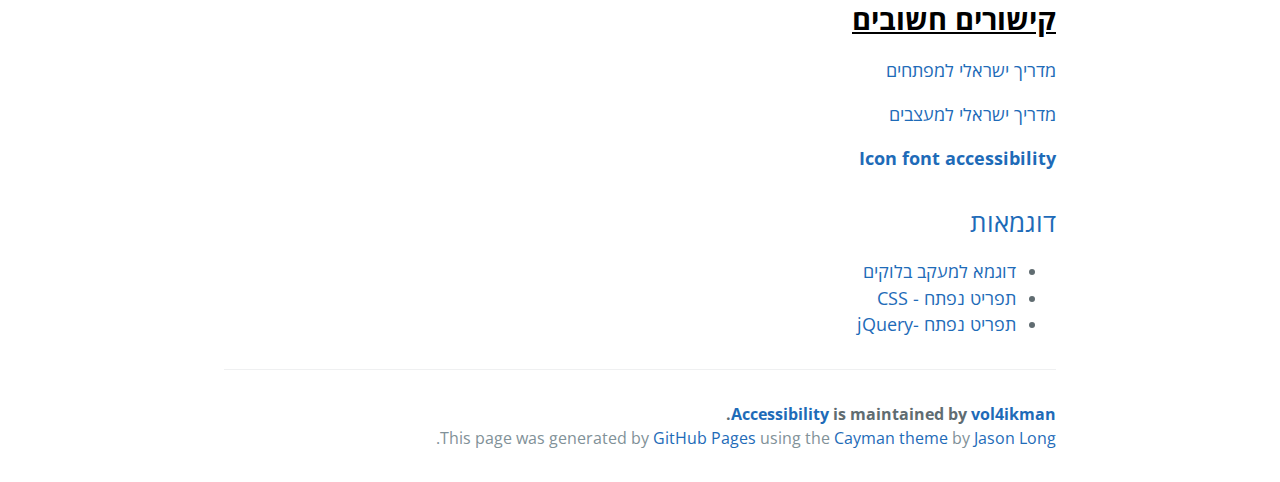
==== commit f70d3151: "Update index.html" ====
--- a/index.html
+++ b/index.html
@@ -297,8 +297,9 @@
 <h2>
 <a id="demo" class="anchor" href="#demo-section" aria-hidden="true"><span class="octicon octicon-link"></span></a>קישורים חשובים</h2>
 
-<p><a href="http://www.nagish.org.il/?page_id=105" target="_blank">מדריך למפתחים</a></p>
-<p><a href="http://www.nagish.org.il/?page_id=143" target="_blank">מדריך למעצבים</a></p>
+<p><a href="http://www.nagish.org.il/?page_id=105" target="_blank">מדריך ישראלי למפתחים</a></p>
+<p><a href="http://www.nagish.org.il/?page_id=143" target="_blank">מדריך ישראלי למעצבים</a></p>
+<p><a href="http://fvsch.com/code/icon-font-a11y/" target="_blank"><b>Icon font accessibility</b></a></p>
 
 <h3><a href="https://github.com/vol4ikman/accessibility/">דוגמאות</a></h3>
 <ul>
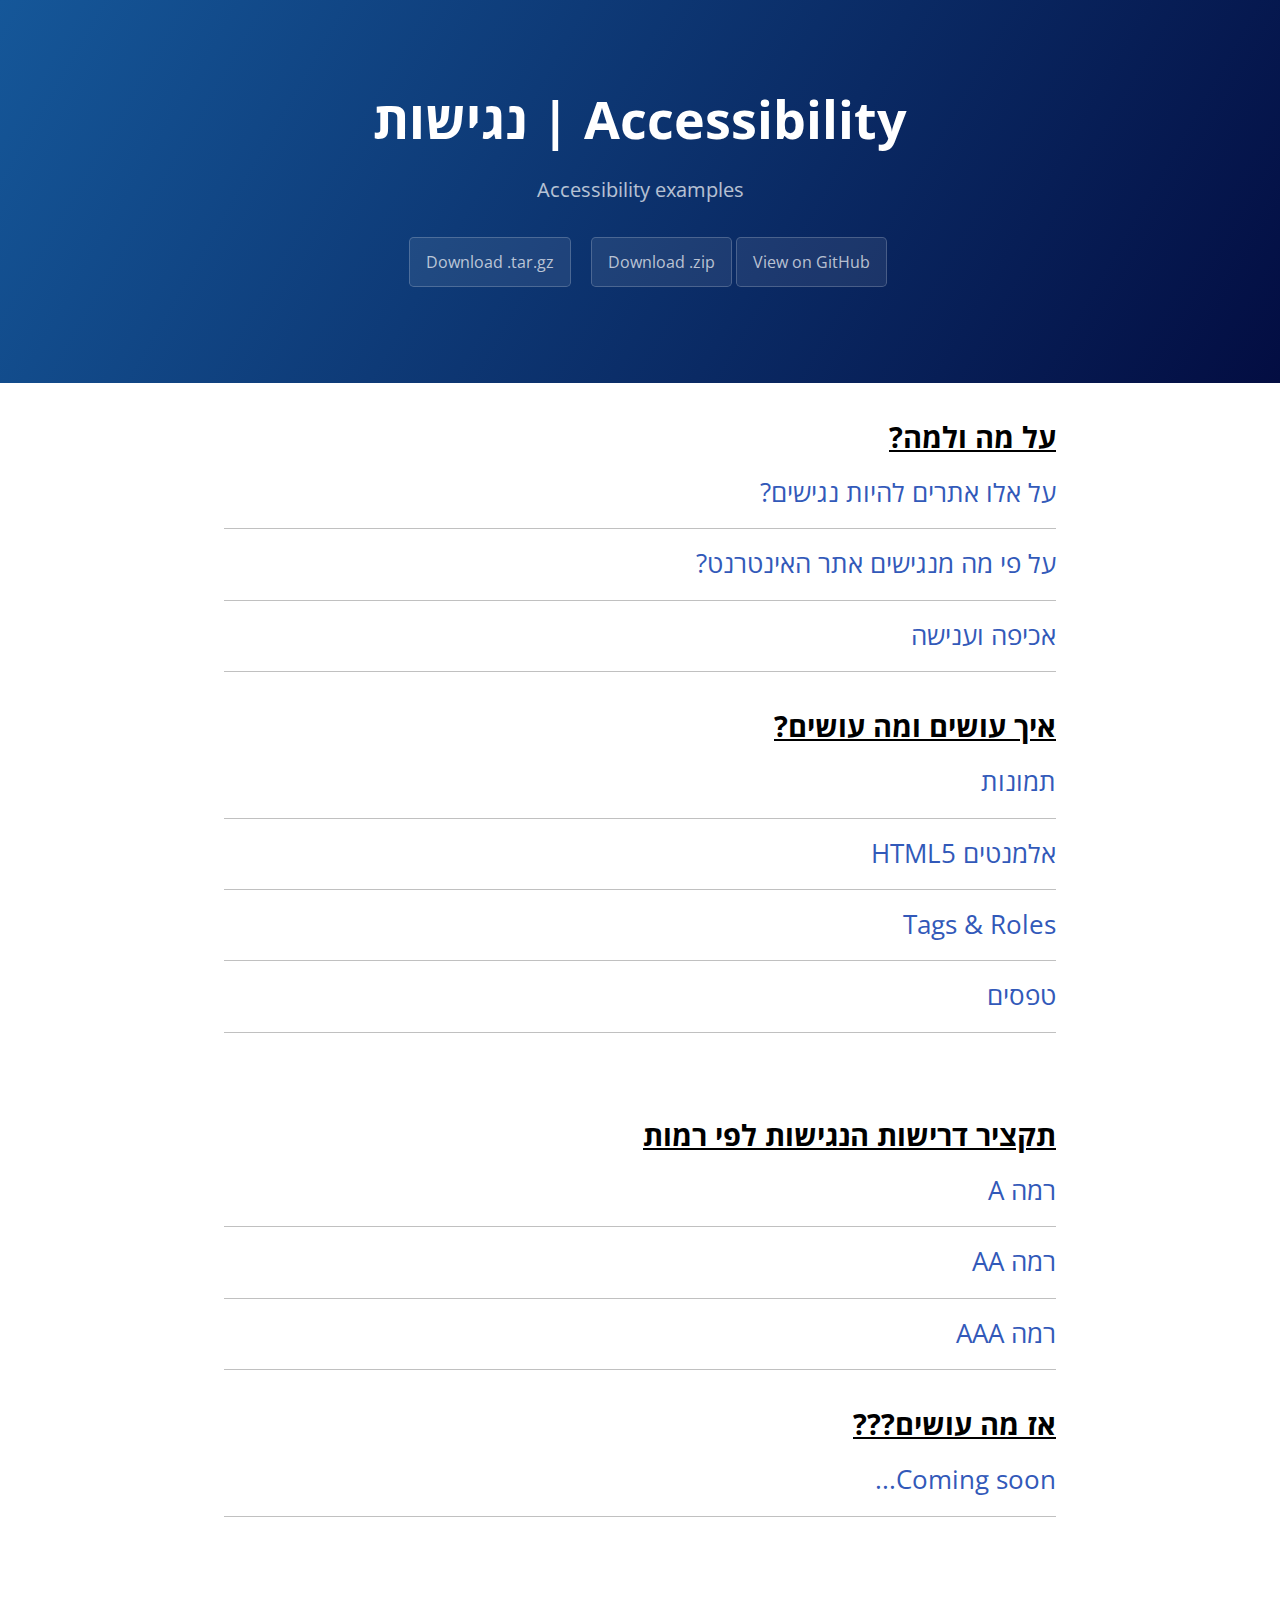
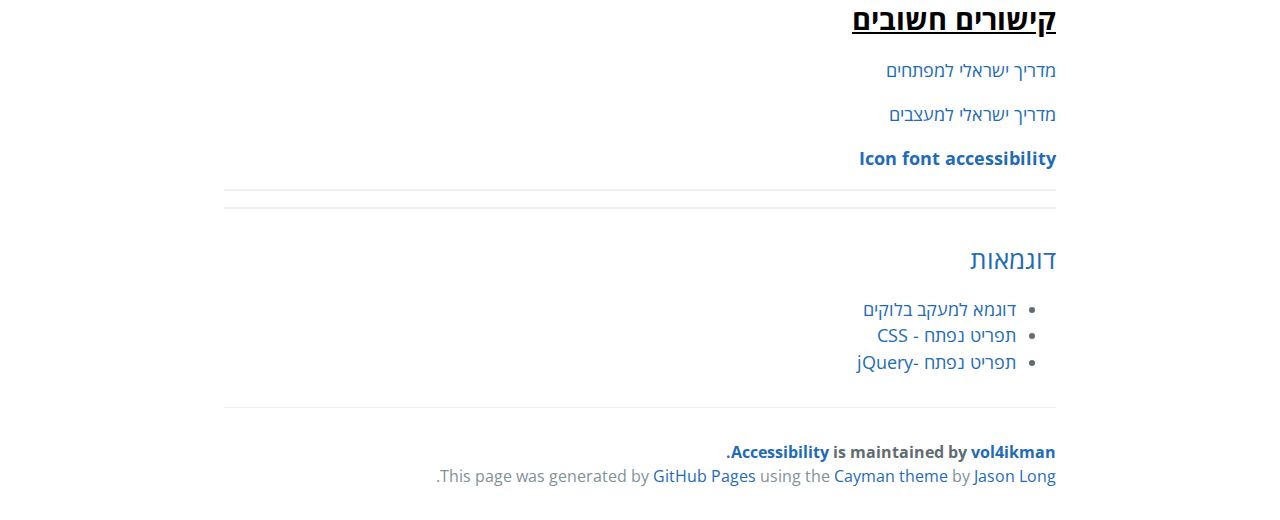
==== commit 21e65413: "Update index.html" ====
--- a/index.html
+++ b/index.html
@@ -300,7 +300,7 @@
 <p><a href="http://www.nagish.org.il/?page_id=105" target="_blank">מדריך ישראלי למפתחים</a></p>
 <p><a href="http://www.nagish.org.il/?page_id=143" target="_blank">מדריך ישראלי למעצבים</a></p>
 <p><a href="http://fvsch.com/code/icon-font-a11y/" target="_blank"><b>Icon font accessibility</b></a></p>
-
+<hr><hr>
 <h3><a href="https://github.com/vol4ikman/accessibility/">דוגמאות</a></h3>
 <ul>
   <li><a href="http://vol4ikman.github.io/accessibility/demo/index.html" title="דוגמא למעקב בלוק" target="_blank">דוגמא למעקב בלוקים</a></li>
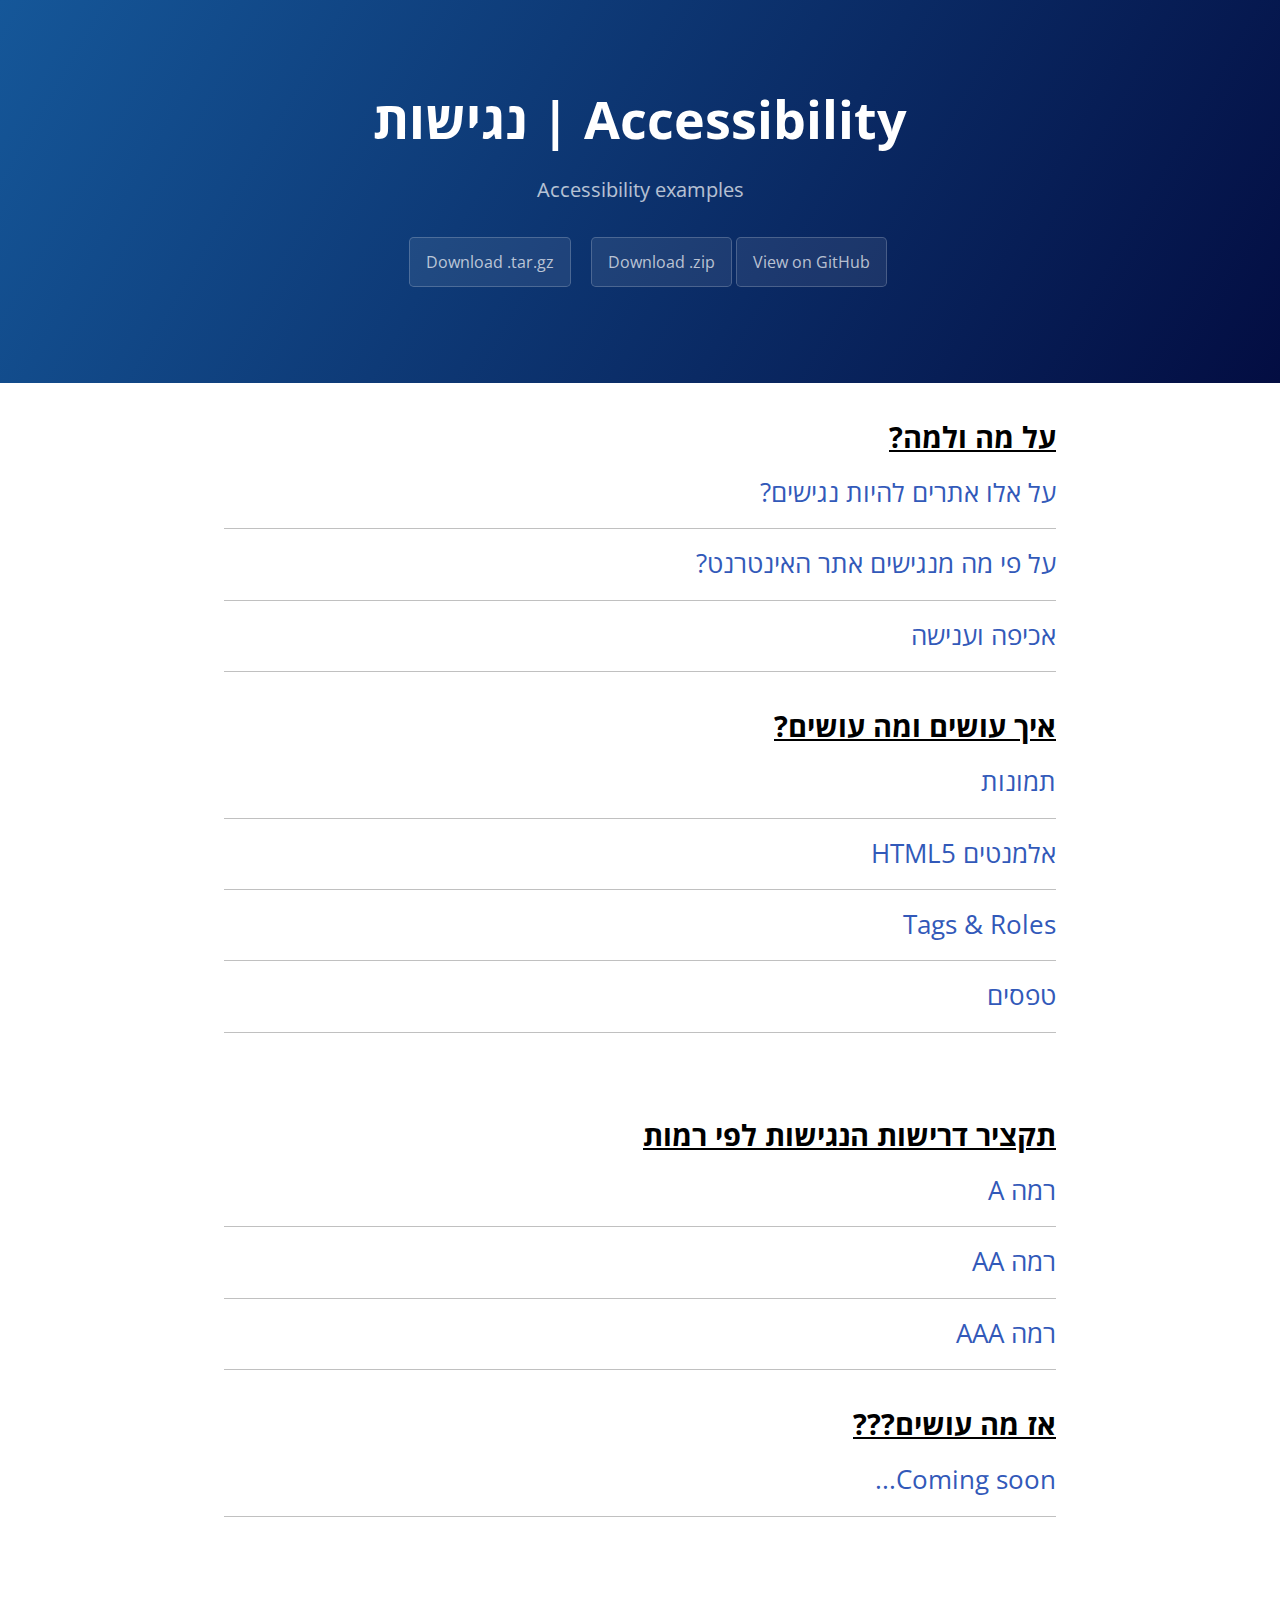
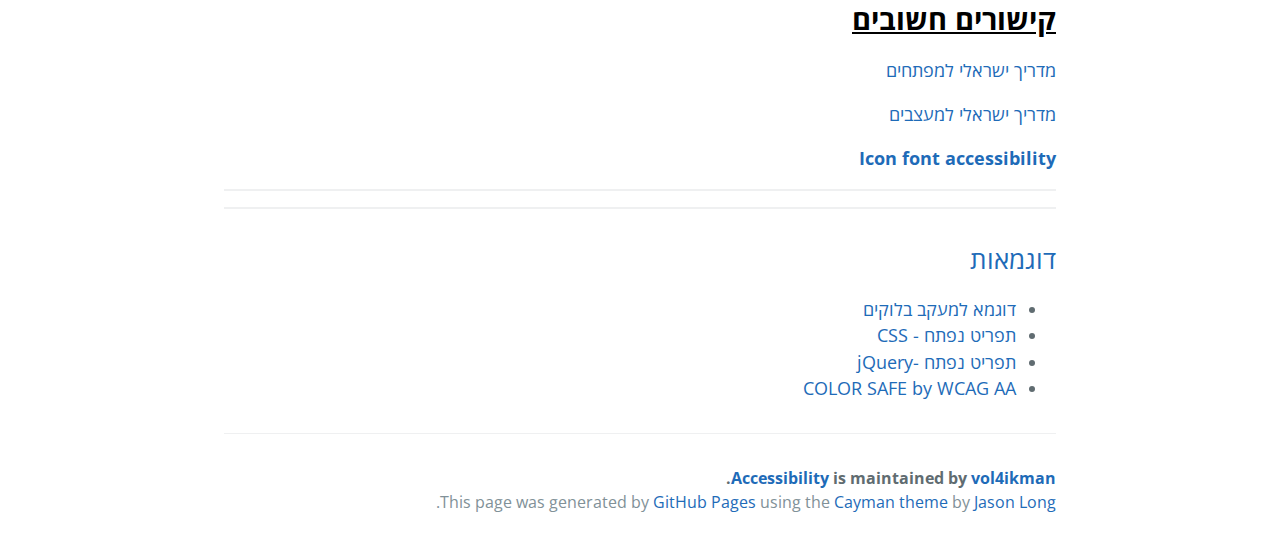
==== commit 455776f8: "Update index.html" ====
--- a/index.html
+++ b/index.html
@@ -306,6 +306,7 @@
   <li><a href="http://vol4ikman.github.io/accessibility/demo/index.html" title="דוגמא למעקב בלוק" target="_blank">דוגמא למעקב בלוקים</a></li>
   <li><a href="http://jsfiddle.net/vol4ikman/5jh9c0qj/" title="תפריט נפתח - CS" target="_blank">תפריט נפתח - CSS</a></li>
   <li><a href="http://jsfiddle.net/vol4ikman/npk01d6x/" title="תפריט נפתח -jQuery" target="_blank">תפריט נפתח -jQuery </a></li>
+  <li><a href="http://colorsafe.co/" tagret="_blank">COLOR SAFE by WCAG AA</a></li>
 </ul>
 
       <footer class="site-footer">
